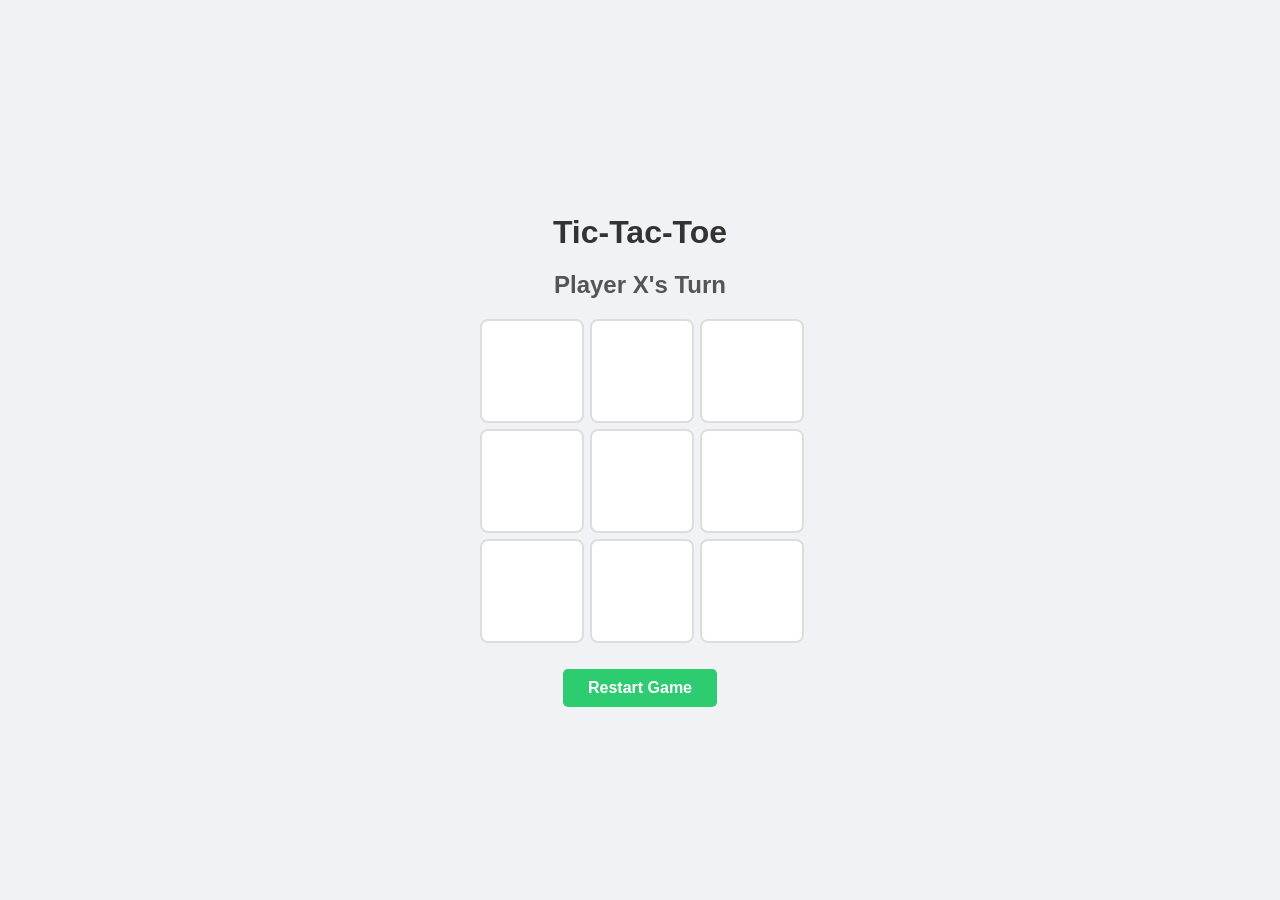
==== index.html @ d4b3d042 "Initial commit: Add web-based Tic-Tac-Toe game" ====
<!DOCTYPE html>
<html lang="en">
<head>
    <meta charset="UTF-8">
    <meta name="viewport" content="width=device-width, initial-scale=1.0">
    <title>Tic-Tac-Toe</title>
    <link rel="stylesheet" href="style.css">
    <link rel="stylesheet" href="style.css">
</head>
<body>
    <div class="container">
        <h1>Tic-Tac-Toe</h1>
        <div id="status">Player X's Turn</div>
        <div id="game-board" class="board">
            <div class="cell" data-index="0"></div>
            <div class="cell" data-index="1"></div>
            <div class="cell" data-index="2"></div>
            <div class="cell" data-index="3"></div>
            <div class="cell" data-index="4"></div>
            <div class="cell" data-index="5"></div>
            <div class="cell" data-index="6"></div>
            <div class="cell" data-index="7"></div>
            <div class="cell" data-index="8"></div>
        </div>
        <button id="restart-btn">Restart Game</button>
    </div>
    <script src="script.js"></script>
</body>
</html>
---- style.css ----
body {
    font-family: 'Segoe UI', Tahoma, Geneva, Verdana, sans-serif;
    display: flex;
    justify-content: center;
    align-items: center;
    height: 100vh;
    margin: 0;
    background-color: #f0f2f5;
}

.container {
    text-align: center;
}

h1 {
    color: #333;
    margin-bottom: 20px;
}

#status {
    margin-bottom: 20px;
    font-size: 1.5rem;
    font-weight: bold;
    color: #555;
}

.board {
    display: grid;
    grid-template-columns: repeat(3, 100px);
    grid-template-rows: repeat(3, 100px);
    gap: 10px;
    margin: 0 auto;
}

.cell {
    width: 100px;
    height: 100px;
    background-color: #fff;
    border: 2px solid #ddd;
    border-radius: 8px;
    display: flex;
    justify-content: center;
    align-items: center;
    font-size: 2.5rem;
    font-weight: bold;
    cursor: pointer;
    transition: background-color 0.3s, transform 0.1s;
}

.cell:hover {
    background-color: #e9ecef;
}

.cell:active {
    transform: scale(0.95);
}

.cell.x {
    color: #e74c3c;
}

.cell.o {
    color: #3498db;
}

#restart-btn {
    margin-top: 30px;
    padding: 10px 25px;
    font-size: 1rem;
    font-weight: bold;
    color: #fff;
    background-color: #2ecc71;
    border: none;
    border-radius: 5px;
    cursor: pointer;
    transition: background-color 0.3s;
}

#restart-btn:hover {
    background-color: #27ae60;
}
---- style.css ----
body {
    font-family: 'Segoe UI', Tahoma, Geneva, Verdana, sans-serif;
    display: flex;
    justify-content: center;
    align-items: center;
    height: 100vh;
    margin: 0;
    background-color: #f0f2f5;
}

.container {
    text-align: center;
}

h1 {
    color: #333;
    margin-bottom: 20px;
}

#status {
    margin-bottom: 20px;
    font-size: 1.5rem;
    font-weight: bold;
    color: #555;
}

.board {
    display: grid;
    grid-template-columns: repeat(3, 100px);
    grid-template-rows: repeat(3, 100px);
    gap: 10px;
    margin: 0 auto;
}

.cell {
    width: 100px;
    height: 100px;
    background-color: #fff;
    border: 2px solid #ddd;
    border-radius: 8px;
    display: flex;
    justify-content: center;
    align-items: center;
    font-size: 2.5rem;
    font-weight: bold;
    cursor: pointer;
    transition: background-color 0.3s, transform 0.1s;
}

.cell:hover {
    background-color: #e9ecef;
}

.cell:active {
    transform: scale(0.95);
}

.cell.x {
    color: #e74c3c;
}

.cell.o {
    color: #3498db;
}

#restart-btn {
    margin-top: 30px;
    padding: 10px 25px;
    font-size: 1rem;
    font-weight: bold;
    color: #fff;
    background-color: #2ecc71;
    border: none;
    border-radius: 5px;
    cursor: pointer;
    transition: background-color 0.3s;
}

#restart-btn:hover {
    background-color: #27ae60;
}
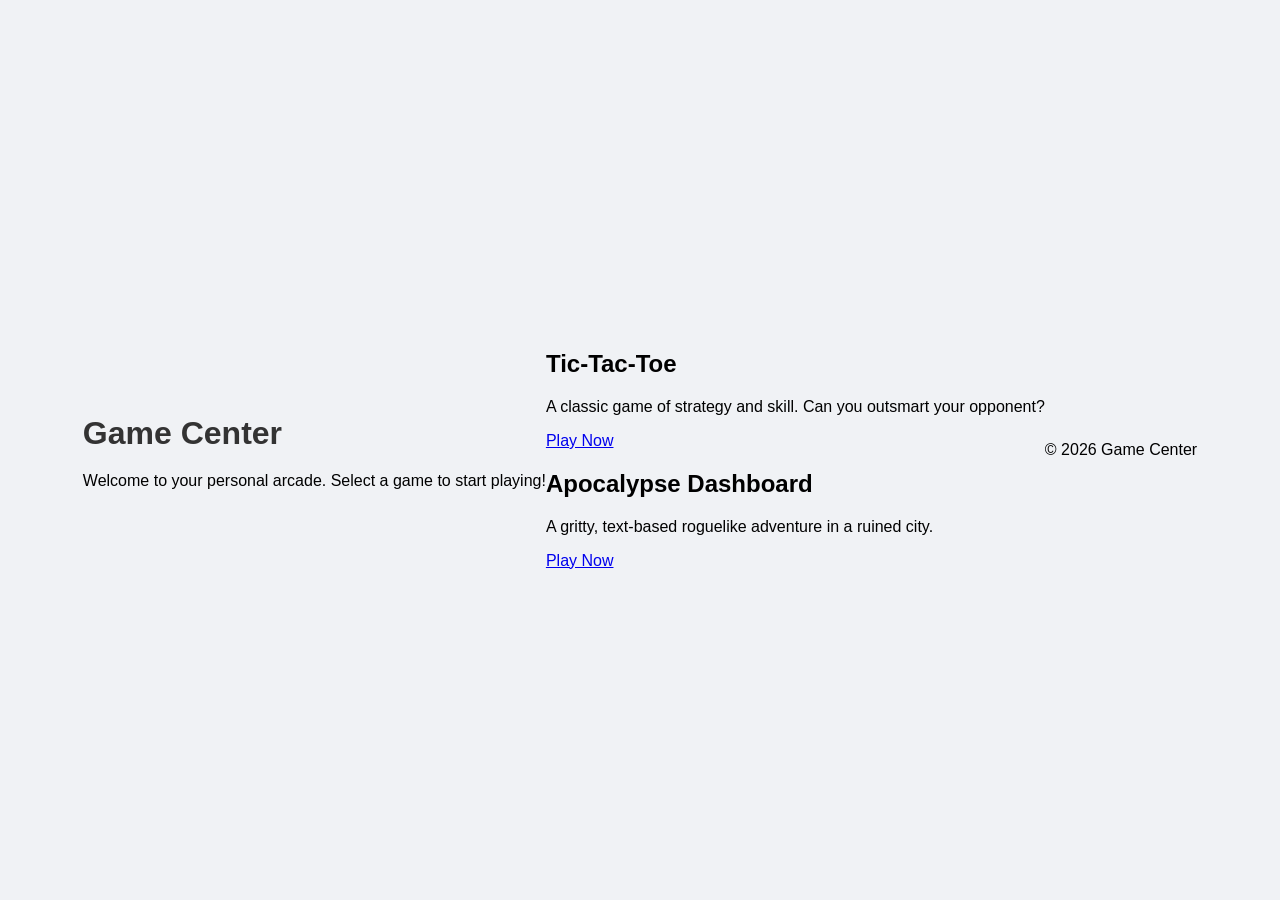
==== commit 3d08262c: "feat: add Apocalypse game link to main index" ====
--- a/index.html
+++ b/index.html
@@ -3,27 +3,41 @@
 <head>
     <meta charset="UTF-8">
     <meta name="viewport" content="width=device-width, initial-scale=1.0">
-    <title>Tic-Tac-Toe</title>
-    <link rel="stylesheet" href="style.css">
+    <title>Game Center</title>
     <link rel="stylesheet" href="style.css">
 </head>
 <body>
-    <div class="container">
-        <h1>Tic-Tac-Toe</h1>
-        <div id="status">Player X's Turn</div>
-        <div id="game-board" class="board">
-            <div class="cell" data-index="0"></div>
-            <div class="cell" data-index="1"></div>
-            <div class="cell" data-index="2"></div>
-            <div class="cell" data-index="3"></div>
-            <div class="cell" data-index="4"></div>
-            <div class="cell" data-index="5"></div>
-            <div class="cell" data-index="6"></div>
-            <div class="cell" data-index="7"></div>
-            <div class="cell" data-index="8"></div>
+    <header>
+        <h1>Game Center</h1>
+        <p>Welcome to your personal arcade. Select a game to start playing!</p>
+    </header>
+
+    <main>
+        <div class="game-grid">
+            <!-- Tic-Tac-Toe Card -->
+            <div class="game-card">
+                <div class="game-icon" style="background-color: #4a90e2;"></div>
+                <div class="game-info">
+                    <h2>Tic-Tac-Toe</h2>
+                    <p>A classic game of strategy and skill. Can you outsmart your opponent?</p>
+                    <a href="games/tictactoe/index.html" class="play-button">Play Now</a>
+                </div>
+            </div>
+
+<!-- Apocalypse Card -->
+            <div class="game-card">
+                <div class="game-icon" style="background-color: #333;"></div>
+                <div class="game-info">
+                    <h2>Apocalypse Dashboard</h2>
+                    <p>A gritty, text-based roguelike adventure in a ruined city.</p>
+                    <a href="games/apocalypse/index.html" class="play-button">Play Now</a>
+                </div>
+            </div>
         </div>
-        <button id="restart-btn">Restart Game</button>
-    </div>
-    <script src="script.js"></script>
+    </main>
+
+    <footer>
+        <p>&copy; 2026 Game Center</p>
+    </footer>
 </body>
 </html>
